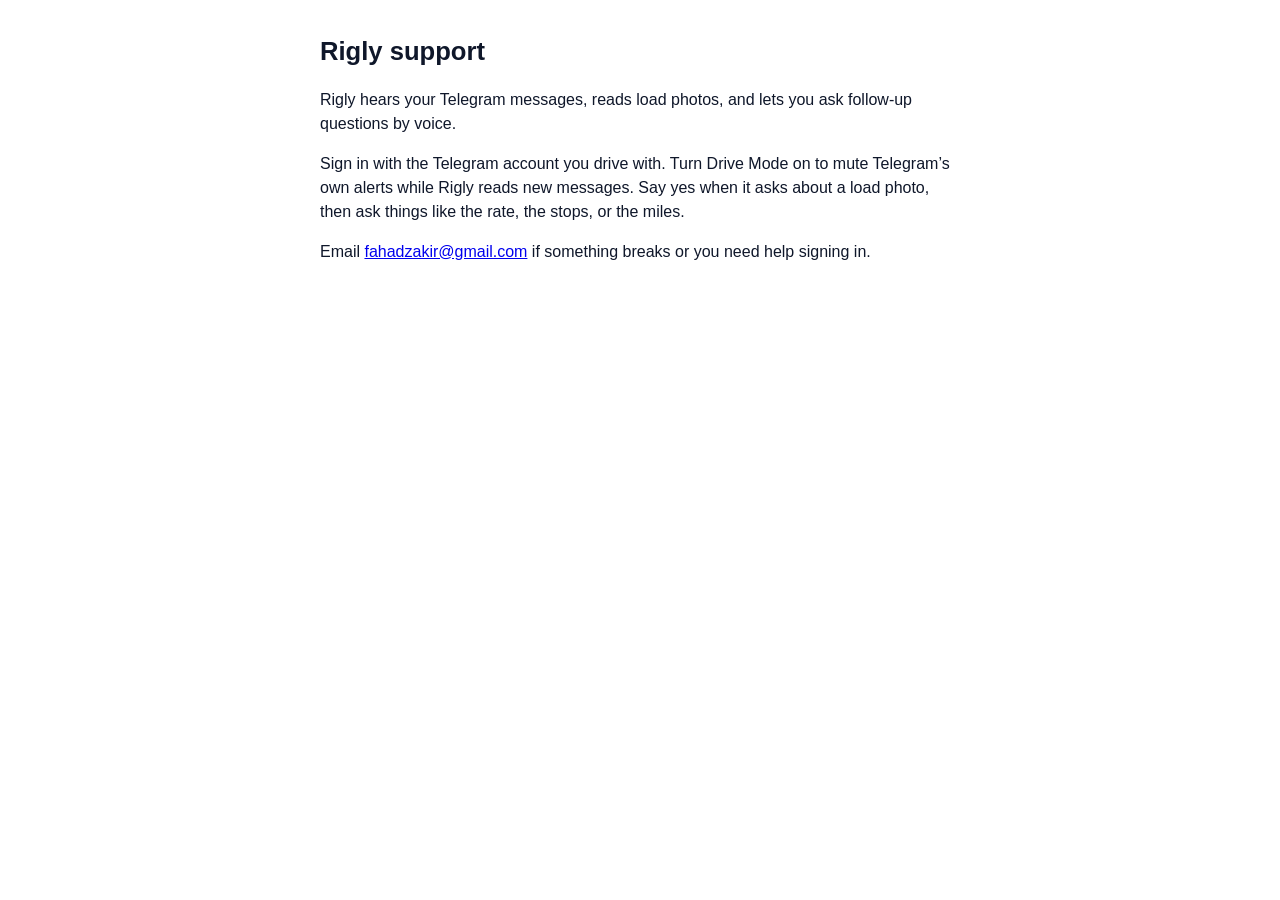
==== support.html @ a9d799e9 "Rename the marketing site to Rigly and price it at $19.99. Point support and the early-access form a" ====
<!DOCTYPE html>
<html lang="en">
  <head>
    <meta charset="UTF-8" />
    <meta name="viewport" content="width=device-width, initial-scale=1" />
    <title>Rigly support</title>
    <style>
      body { font-family: -apple-system, BlinkMacSystemFont, "Segoe UI", sans-serif; max-width: 40rem; margin: 2rem auto; padding: 0 1.25rem; line-height: 1.5; color: #0f172a; }
      h1 { font-size: 1.6rem; }
    </style>
  </head>
  <body>
    <h1>Rigly support</h1>
    <p>Rigly hears your Telegram messages, reads load photos, and lets you ask follow-up questions by voice.</p>
    <p>Sign in with the Telegram account you drive with. Turn Drive Mode on to mute Telegram’s own alerts while Rigly reads new messages. Say yes when it asks about a load photo, then ask things like the rate, the stops, or the miles.</p>
    <p>Email <a href="mailto:fahadzakir@gmail.com">fahadzakir@gmail.com</a> if something breaks or you need help signing in.</p>
  </body>
</html>
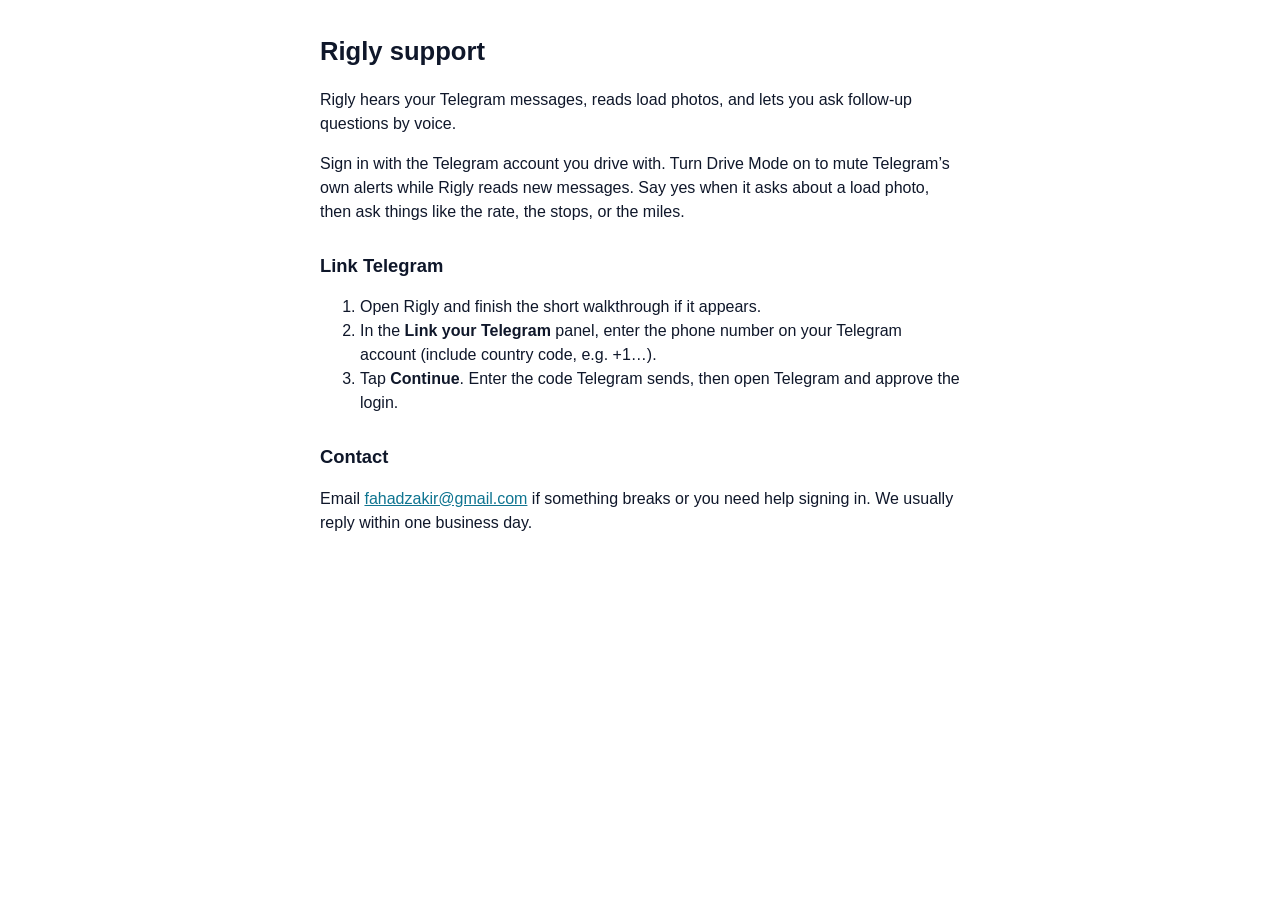
==== commit 14f33dc5: "Publish Support on GitHub Pages for App Store review. Co-authored-by: Cursor <cursoragent@cursor.com" ====
--- a/support.html
+++ b/support.html
@@ -5,14 +5,53 @@
     <meta name="viewport" content="width=device-width, initial-scale=1" />
     <title>Rigly support</title>
     <style>
-      body { font-family: -apple-system, BlinkMacSystemFont, "Segoe UI", sans-serif; max-width: 40rem; margin: 2rem auto; padding: 0 1.25rem; line-height: 1.5; color: #0f172a; }
-      h1 { font-size: 1.6rem; }
+      body {
+        font-family: -apple-system, BlinkMacSystemFont, "Segoe UI", sans-serif;
+        max-width: 40rem;
+        margin: 2rem auto;
+        padding: 0 1.25rem;
+        line-height: 1.5;
+        color: #0f172a;
+      }
+      h1 {
+        font-size: 1.6rem;
+      }
+      h2 {
+        font-size: 1.15rem;
+        margin-top: 1.75rem;
+      }
+      a {
+        color: #0e7490;
+      }
     </style>
   </head>
   <body>
     <h1>Rigly support</h1>
-    <p>Rigly hears your Telegram messages, reads load photos, and lets you ask follow-up questions by voice.</p>
-    <p>Sign in with the Telegram account you drive with. Turn Drive Mode on to mute Telegram’s own alerts while Rigly reads new messages. Say yes when it asks about a load photo, then ask things like the rate, the stops, or the miles.</p>
-    <p>Email <a href="mailto:fahadzakir@gmail.com">fahadzakir@gmail.com</a> if something breaks or you need help signing in.</p>
+    <p>
+      Rigly hears your Telegram messages, reads load photos, and lets you ask
+      follow-up questions by voice.
+    </p>
+    <p>
+      Sign in with the Telegram account you drive with. Turn Drive Mode on to mute
+      Telegram’s own alerts while Rigly reads new messages. Say yes when it asks
+      about a load photo, then ask things like the rate, the stops, or the miles.
+    </p>
+
+    <h2>Link Telegram</h2>
+    <ol>
+      <li>Open Rigly and finish the short walkthrough if it appears.</li>
+      <li>In the <strong>Link your Telegram</strong> panel, enter the phone number
+        on your Telegram account (include country code, e.g. +1…).</li>
+      <li>Tap <strong>Continue</strong>. Enter the code Telegram sends, then open
+        Telegram and approve the login.</li>
+    </ol>
+
+    <h2>Contact</h2>
+    <p>
+      Email
+      <a href="mailto:fahadzakir@gmail.com">fahadzakir@gmail.com</a>
+      if something breaks or you need help signing in. We usually reply within one
+      business day.
+    </p>
   </body>
 </html>
